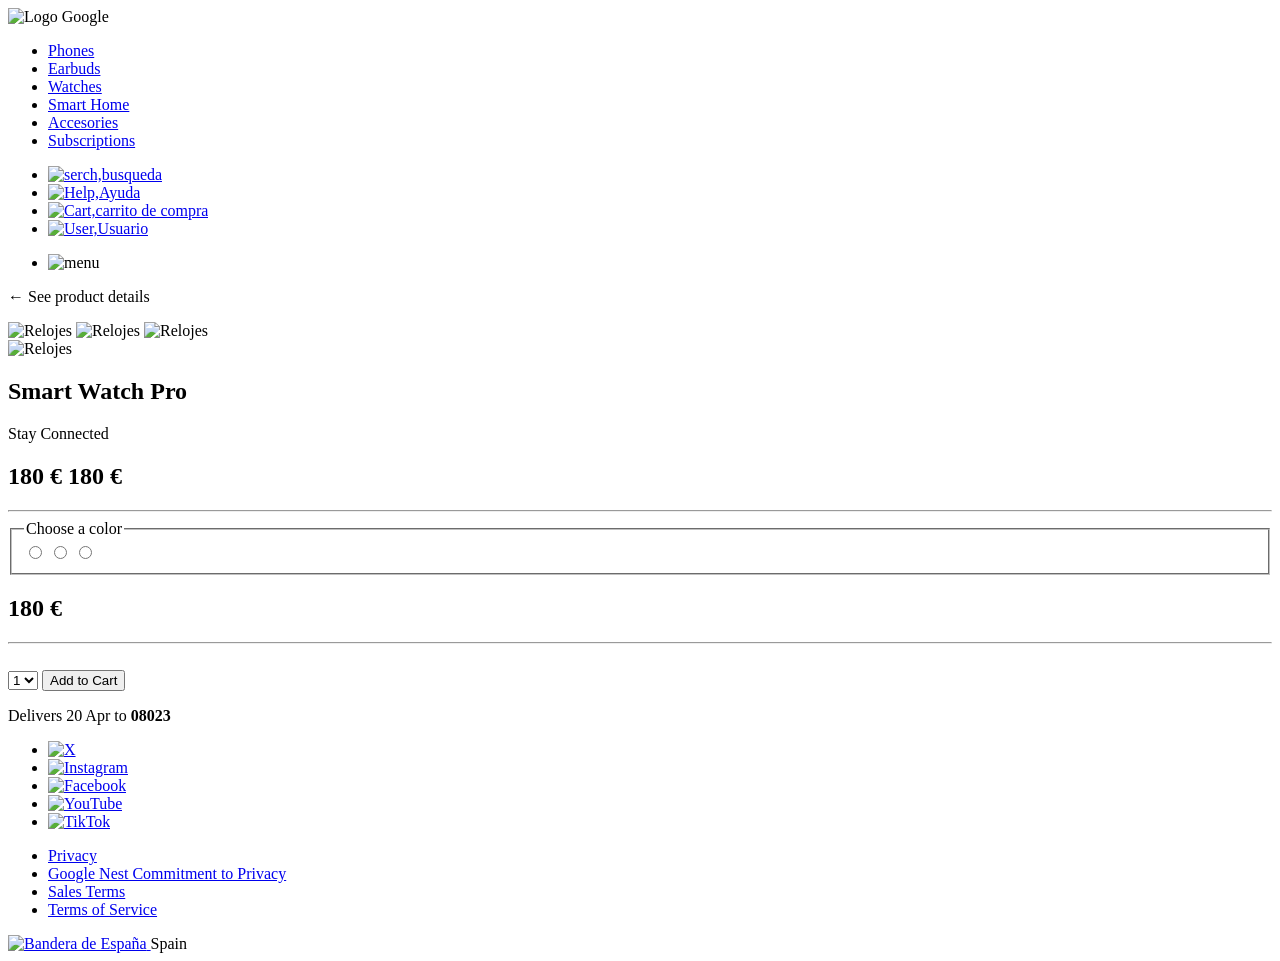
==== reloj1.html @ 4df2184a "Agrego archivo JS" ====
<!doctype html>
<html lang="en">

<head>
  <meta charset="UTF-8" />
  <meta name="viewport" content="width=device-width, initial-scale=1.0" />
  <title>Google Store</title>
  <link rel="stylesheet" href="normalize.css">
  <link rel="stylesheet" href="style.css" />
  <link rel="preconnect" href="https://fonts.googleapis.com">
  <link rel="preconnect" href="https://fonts.gstatic.com" crossorigin>
  <link href="https://fonts.googleapis.com" rel="stylesheet">
  <link rel="stylesheet" href="responsive.css">

</head>

<body>
  <header>
    <nav>
      <div class="google-logo">
        <a><img src="./img/google-logo.png" alt="Logo Google"></a>
      </div>
      <ul class="nav-links">
        <li><a href="#">Phones</a></li>
        <li><a href="index.html">Earbuds</a></li>
        <li><a href="reloj1.html">Watches</a></li>
        <li><a href="#">Smart Home</a></li>
        <li><a href="#">Accesories</a></li>
        <li><a href="#">Subscriptions</a></li>
      </ul>

      <div class="nav-icons">
        <ul>
          <li><a href="#">
              <img src="./img/icons/Search.svg" alt="serch,busqueda">
            </a></li>
          <li><a href="#">
              <img src="img/icons/Help.svg" alt="Help,Ayuda">
            </a></li>
          <li><a href="#">
              <img src="./img/icons/Cart.svg" alt="Cart,carrito de compra">
            </a></li>
          <li><a href="#">
              <img src="./img/icons/Avatar.svg" alt="User,Usuario"></a></li>
        </ul>
      </div>
      <ul class="menu-mobile">
        <li><img src="./img/icons/menu-icon1.svg" alt="menu"></li>
      </ul>
    </nav>
  </header>

  <main>
    <section>
      <p>← See product details</p>

      <div class="tarjeta-producto">

        <div class="galeria-images">
          <img src="img/smartwatch/smartwatch_black.png" alt="Relojes" width="100">
          <img src="img/smartwatch/smartwatch_pink.png" alt="Relojes" width="100">
          <img src="img/smartwatch/smartwatch_yellow.png" alt="Relojes" width="100">
        </div>

        <div class="image-principal">
          <img src="img/smartwatch/smartwatch_black.png" alt="Relojes" width="200">
        </div>

      </div>
      <h1>Smart Watch Pro</h1>
      <p>Stay Connected</p>
      <h2>180 € <span class="priceWatch">180 €</span></h2>
      <hr>

    </section>



    <section class="product-card">
      <form>
        <fieldset class="color-selector">
          <legend>Choose a color</legend>
          <label>
            <input type="radio" name="color" value="black" aria-label="Color negro" />
            <span class="color black"></span>
          </label>
          <label>
            <input type="radio" name="color" value="pink" aria-label="Color pink" />
            <span class="color pink"></span>
          </label>
          <label>
            <input type="radio" name="color" value="yellow" aria-label="Color yellow" />
            <span class="color yellow"></span>
          </label>
        </fieldset>

        <h2>180 €</h2>
        <hr> <br>
        <select name="Cantidad" id="cantidad" aria-label="Seleccionar cantidad">
          <option value="1">1</option>
          <option value="2">2</option>
          <option value="3">3</option>
        </select>

        <button type="submit">Add to Cart</button>
      </form>

      <footer class="delivery">
        <p>
          Delivers <time datetime="2024-04-20"> 20 Apr </time> to
          <strong>08023</strong>
        </p>
      </footer>
    </section>
  </main>
  <footer class="site-footer">

    <div class="site-redes-sociales">
      <ul class="lista-redes-sociales">
        <li>
          <a href="#" aria-label="X">
            <img src="img/icons/SM-x.svg" alt="X" class="icon">
          </a>
        </li>
        <li>
          <a href="#" aria-label="Instagram">
            <img src="img/icons/SM-instagram.svg" alt="Instagram" class="icon">
          </a>
        </li>
        <li>
          <a href="#" aria-label="Facebook">
            <img src="img/icons/SM-facebook.svg" alt="Facebook" class="icon">
          </a>
        </li>
        <li>
          <a href="#" aria-label="YouTube">
            <img src="img/icons/SM-youtube.svg" alt="YouTube" class="icon">
          </a>
        </li>
        <li>
          <a href="#" aria-label="TikTok">
            <img src="img/icons/SM-tiktok.svg" alt="TikTok" class="icon">
          </a>
        </li>
      </ul>
    </div>

    <nav class="site-footer-politicas" aria-label="Políticas del sitio">
      <ul class="lista-politicas">
        <li><a href="#">Privacy</a></li>
        <li><a href="#">Google Nest Commitment to Privacy</a></li>
        <li><a href="#">Sales Terms</a></li>
        <li><a href="#">Terms of Service</a></li>
      </ul>
    </nav>

    <div class="site-pais">
      <a href="#" aria-label="País seleccionado: España">
        <img src="img/icons/Spain.svg" alt="Bandera de España" class="icon-bandera">
      </a>
      <span>Spain</span>
    </div>

  </footer>
  <script src="script.js"></script>
</body>

</html>
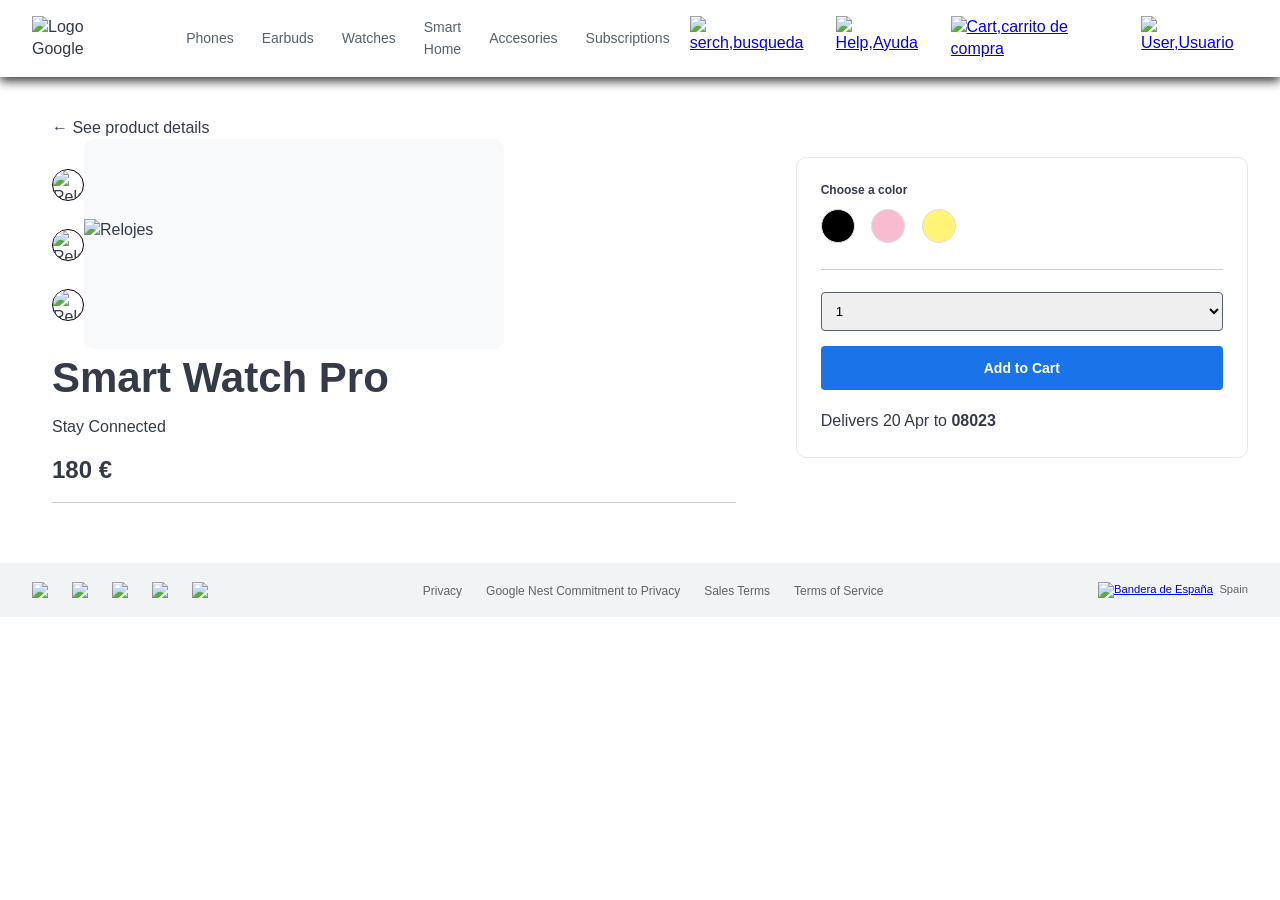
==== commit 95d1a195: "Corregir Menu y agregar a JS" ====
--- a/reloj1.html
+++ b/reloj1.html
@@ -22,7 +22,7 @@
       </div>
       <ul class="nav-links">
         <li><a href="#">Phones</a></li>
-        <li><a href="index.html">Earbuds</a></li>
+        <li><a href="#">Earbuds</a></li>
         <li><a href="reloj1.html">Watches</a></li>
         <li><a href="#">Smart Home</a></li>
         <li><a href="#">Accesories</a></li>
@@ -44,11 +44,26 @@
               <img src="./img/icons/Avatar.svg" alt="User,Usuario"></a></li>
         </ul>
       </div>
-      <ul class="menu-mobile">
-        <li><img src="./img/icons/menu-icon1.svg" alt="menu"></li>
+
+      <!-- BOTON MENU -->
+      <button class="menu-mobile">
+        <img src="./img/icons/menu-icon1.svg" alt="menu">
+      </button>
+    </nav>
+
+    <div class="menu-mobile-content">
+      <ul>
+        <li><a href="#">Phones</a></li>
+        <li><a href="index.html">Earbuds</a></li>
+        <li><a href="reloj1.html">Watches</a></li>
+        <li><a href="#">Smart Home</a></li>
+        <li><a href="#">Accesories</a></li>
+        <li><a href="#">Subscriptions</a></li>
       </ul>
-    </nav>
+    </div>
+
   </header>
+
 
   <main>
     <section>
@@ -69,7 +84,7 @@
       </div>
       <h1>Smart Watch Pro</h1>
       <p>Stay Connected</p>
-      <h2>180 € <span class="priceWatch">180 €</span></h2>
+      <h2>180 € <span class="priceWatch"></span></h2>
       <hr>
 
     </section>
@@ -93,8 +108,6 @@
             <span class="color yellow"></span>
           </label>
         </fieldset>
-
-        <h2>180 €</h2>
         <hr> <br>
         <select name="Cantidad" id="cantidad" aria-label="Seleccionar cantidad">
           <option value="1">1</option>
@@ -102,7 +115,7 @@
           <option value="3">3</option>
         </select>
 
-        <button type="submit">Add to Cart</button>
+        <button class="addCompra" type="submit">Add to Cart</button>
       </form>
 
       <footer class="delivery">
--- a/style.css
+++ b/style.css
@@ -0,0 +1,283 @@
+/* ============================================================
+   1. BASE - TODO EL EQUIPO
+   ============================================================ */
+:root {
+    --white: #FFFFFF;
+    --light-grey: #F8F9FA;
+    --medium-grey: #57626B;
+    --dark-grey: #353A49;
+    --google-blue: #1A73E8;
+    --font-main: 'Inter', sans-serif;
+}
+
+* {
+    margin: 0;
+    padding: 0;
+    box-sizing: border-box;
+}
+
+body {
+    font-family: var(--font-main);
+    background-color: var(--white);
+    color: var(--dark-grey);
+    line-height: 1.4;
+}
+
+section {
+    padding-top: none;
+    padding-bottom: none;
+    padding-left: 20px;
+    padding-right: 20px;
+}
+
+
+/* ============================================================
+   2. NAVEGACIÓN - DORIS GUERRA
+   ============================================================ */
+header nav {
+    display: flex;
+    justify-content: space-between;
+    align-items: center;
+    padding: 12px 20px;
+    background-color: var(--white);
+    box-shadow: 0px 4px 10px rgba(0, 0, 0, 0.8);
+
+}
+
+.google-logo img {
+    height: 24px;
+}
+
+.nav-icons ul {
+    display: flex;
+    list-style: none; /* Limpieza de puntos */
+    gap: 15px;
+}
+
+.nav-icons img {
+    width: 20px;
+}
+
+/* Estado inicial: ocultamos links y mostramos hamburguesa */
+.nav-links {
+    display: none;
+}
+
+.menu-mobile {
+    background: none;
+    display: block; 
+    cursor: pointer;
+}
+.menu-mobile-content {
+    position: fixed;
+    top: 0px; /* Ajusta según el tamaño del header */
+    right: -100%; /* Fuera de la pantalla inicialmente */
+    width: 100px;
+    height: 100%;
+    background-color: white;
+    padding: 20px;
+    transition: 0.3s;
+}
+.menu-mobile-content.active {
+    right: 0; /* Muestra el menú */
+}
+/* ============================================================
+   3. CUERPO Y PRODUCTO - DHANA CORREDOR / IRINA DIAZ
+   ============================================================ */
+.tarjeta-producto {
+    text-align: left;
+}
+
+.tarjeta-producto p:first-of-type {
+    font-size: 12px;
+    color: var(--medium-grey);
+    margin-bottom: 20px;
+}
+
+.tarjeta-producto img {
+    display: block;
+    margin: 0 auto 20px;
+    max-width: 100%;
+}
+
+/*Cambios Irina para columna de escritorio*/   
+.tarjeta-producto {
+    text-align: left;
+    display: flex;
+}
+
+.image-principal{
+    background-color: #F8F9FA;
+    display: flex;
+    justify-content: center;
+    align-items: center;
+    border-radius: 10px;
+}
+.image-principal img {
+    width: 420px;
+    height: auto;
+}
+.galeria-images {
+    display: none;
+    padding-top: 30px;
+  }
+.galeria-images img {
+    width: 2rem;
+    height: 2rem;
+    border-radius:50%;
+    border:0.5px solid #100101;
+}
+/*fin Irina*/
+
+
+h1 {
+    font-size: 35px;
+    font-weight: 700;
+    margin-bottom: 8px;
+}
+
+.tarjeta-producto p:last-of-type {
+    font-size: 12px;
+    color: var(--medium-grey);
+}
+
+h2 {
+    font-size: 20px;
+    font-weight: 700;
+    margin: 15px 0;
+}
+
+hr {
+    border: none;
+    border-top: 1px solid var(--medium-grey);
+    opacity: 0.3;
+}
+
+/* Selectores de Color e Interacción */
+.color-selector {
+    border: none;
+    margin: 20px 0;
+}
+
+.color-selector legend {
+    font-size: 12px;
+    font-weight: 700;
+    margin-bottom: 10px;
+}
+
+.color {
+    display: inline-block;
+    width: 30px;
+    height: 30px;
+    border-radius: 50%;
+    border: 1px solid #ddd;
+    margin-right: 8px;
+    cursor: pointer;
+    transition: transform 0.2s ease;
+}
+
+.color:hover {
+    transform: scale(1.1);
+}
+
+/* Colores específicos */
+.blue { background-color: #8bb6d9; }
+.white { background-color: #ffffff; }
+.black { background-color: #000000; }
+.grey { background-color: #57626B; }
+.green { background-color: #AECBFA; }
+.orange { background-color: #F28B82; }
+.pink { background-color: #F8BBD0; }
+.yellow { background-color: #FFF475; }
+
+input[type="radio"] {
+    display: none;
+}
+
+/* Feedback visual al seleccionar color */
+input[type="radio"]:checked + .color {
+    outline: 2px solid var(--google-blue);
+    outline-offset: 2px;
+}
+
+#cantidad {
+    display: block;
+    width: 100%;
+    padding: 10px;
+    border: 1px solid var(--medium-grey);
+    border-radius: 4px;
+    margin-bottom: 15px;
+}
+
+button[type="submit"] {
+    background-color: var(--google-blue);
+    color: var(--white);
+    width: 100%;
+    padding: 15px;
+    border: none;
+    border-radius: 4px;
+    font-weight: 700;
+    font-size: 14px;
+    cursor: pointer;
+}
+
+/* ============================================================
+   4. FOOTER MOBILE
+   ============================================================ */
+.site-footer {
+    background-color: #f1f3f4;
+    padding: 1rem 1.25rem 0.75rem;
+    text-align: center;
+}
+
+.site-redes-sociales {
+    margin-bottom: 0.35rem;
+}
+
+.lista-redes-sociales, 
+.lista-politicas {
+    display: flex;
+    justify-content: center;
+    align-items: center;
+    list-style: none; /* Quitamos los puntos de lista */
+    margin: 0;
+    padding: 0;
+}
+
+.lista-redes-sociales {
+    gap: 0.75rem;
+}
+
+.lista-politicas {
+    flex-direction: column; /* Apilados en móvil */
+    gap: 0.5rem;
+    margin-bottom: 0.5rem;
+}
+
+.lista-redes-sociales a,
+.lista-politicas a {
+    text-decoration: none;
+    color: #5f6368;
+    font-size: 0.7rem;
+}
+
+.icon {
+    width: 1rem;
+    height: 1rem;
+    display: block;
+}
+
+.site-pais {
+    display: flex;
+    justify-content: center;
+    align-items: center;
+    gap: 0.4rem;
+    font-size: 0.7rem;
+    color: #5f6368;
+    margin-top: 10px;
+}
+
+.icon-bandera {
+    width: 1.4rem;
+    height: auto;
+}
--- a/responsive.css
+++ b/responsive.css
@@ -0,0 +1,292 @@
+/* ============================================================
+   TABLET
+   ============================================================ */
+@media (min-width: 768px) {
+
+  /* HEADER */
+  header nav {
+    padding: 14px 24px;
+    gap: 20px;
+  }
+
+
+  .nav-links {
+    display: flex;
+    list-style: none;
+    gap: 20px;
+    align-items: center;
+    margin-left: 20px;
+    flex: 1;
+  }
+
+  .nav-links a {
+    text-decoration: none;
+    color: var(--medium-grey);
+    font-size: 14px;
+    font-weight: 500;
+  }
+
+  .nav-links a:hover {
+    color: var(--google-blue);
+  }
+
+  .nav-icons ul {
+    gap: 18px;
+  }
+
+  .nav-icons img {
+    width: 22px;
+  }
+
+  .menu-mobile {
+    display: none;
+  }
+  
+  .menu-mobile-content {
+    display: none;
+  } 
+
+  /* MAIN */
+  main {
+    padding: 30px 24px 40px;
+  }
+
+
+  .tarjeta-producto {
+    max-width: 900px;
+    margin: 0 auto;
+    padding: 0;
+  }
+
+  .tarjeta-producto img {
+    max-width: 420px;
+    margin: 0 auto 28px;
+  }
+
+  .tarjeta-producto p:first-of-type {
+    margin-bottom: 24px;
+  }
+
+  .tarjeta-producto p:last-of-type {
+    font-size: 14px;
+  }
+
+  .product-card {
+    max-width: 900px;
+    margin: 30px auto 0;
+    padding: 24px;
+    border: 1px solid #e5e7eb;
+    border-radius: 10px;
+    background-color: var(--white);
+  }
+
+  .product-card form {
+    display: flex;
+    flex-wrap: wrap;
+    align-items: center;
+    gap: 16px;
+  }
+
+  .color-selector {
+    width: 100%;
+    margin: 0 0 12px;
+  }
+
+  .color-selector label {
+    display: inline-block;
+    margin-right: 4px;
+  }
+
+  .color {
+    width: 34px;
+    height: 34px;
+  }
+
+  .product-card h2 {
+    width: 100%;
+    margin: 0;
+  }
+
+  #cantidad {
+    width: 90px;
+    margin-bottom: 0;
+  }
+
+  button[type="submit"] {
+    width: auto;
+    min-width: 180px;
+    padding: 14px 28px;
+  }
+
+  .delivery {
+    margin-top: 18px;
+  }
+
+  /* FOOTER */
+  .site-footer {
+    display: flex;
+    justify-content: space-between;
+    align-items: center;
+    gap: 24px;
+    text-align: left;
+    padding: 1rem 1.5rem;
+  }
+
+  .site-redes-sociales {
+    margin-bottom: 0;
+  }
+
+  .lista-redes-sociales {
+    justify-content: flex-start;
+  }
+
+  .site-footer-politicas {
+    flex: 1;
+  }
+
+  .lista-politicas {
+    flex-direction: row;
+    justify-content: center;
+    flex-wrap: wrap;
+    gap: 1rem;
+    margin-bottom: 0;
+  }
+
+  .site-pais {
+    margin-top: 0;
+    white-space: nowrap;
+  }
+    .icon {
+    width: 1rem;
+    height: 1rem;
+  }
+}
+
+/* ============================================================
+   DESKTOP
+   ============================================================ */
+@media (min-width: 1024px) {
+
+  /* HEADER */
+  header nav {
+    padding: 16px 32px;
+  }
+
+  .google-logo img {
+    height: 28px;
+  }
+
+  .nav-links {
+    gap: 28px;
+    margin-left: 28px;
+  }
+
+  .nav-links a {
+    font-size: 14px;
+  }
+
+  .nav-icons img {
+    width: 24px;
+  }
+
+  /* MAIN */
+  main {
+    max-width: 1280px;
+    margin: 0 auto;
+    padding: 40px 32px 60px;
+    display: grid;
+    grid-template-columns: 1.6fr 1fr;
+    gap: 40px;
+    align-items: start;
+  }
+
+  main section:first-of-type {
+    grid-column: 1;
+  }
+
+  .galeria-images {
+    display: inline-block;
+  }
+
+  .galleria-imagenes img {
+    width: 70rem;
+    height: 70rem;
+    border-radius:50%;
+    border:2px solid #100101;
+}
+  .product-card {
+    grid-column: 2;
+    margin: 40px 0 0;
+    position: sticky;
+    top: 30px;
+  }
+
+  .tarjeta-producto {
+    max-width: 100%;
+  }
+
+  .tarjeta-producto img {
+    max-width: 520px;
+  }
+
+  h1 {
+    font-size: 42px;
+    max-width: 520px;
+  }
+
+  .tarjeta-producto p:last-of-type {
+    font-size: 16px;
+  }
+
+  h2 {
+    font-size: 24px;
+  }
+
+  .product-card form {
+    display: block;
+  }
+
+  .color-selector {
+    margin-bottom: 20px;
+  }
+
+  .product-card h2 {
+    margin: 10px 0 16px;
+  }
+
+  #cantidad {
+    width: 100%;
+    margin-bottom: 15px;
+  }
+
+  button[type="submit"] {
+    width: 100%;
+  }
+
+  .delivery {
+    margin-top: 20px;
+  }
+
+  /* FOOTER */
+  .site-footer {
+    padding: 1rem 2rem;
+  }
+
+  .lista-redes-sociales {
+    gap: 1.5rem;
+  }
+
+  .lista-politicas {
+    gap: 1.5rem;
+  }
+
+  .lista-politicas a {
+    font-size: 0.75rem;
+  }
+
+  .icon {
+    width: 1rem;
+    height: 1rem;
+  }
+
+}
